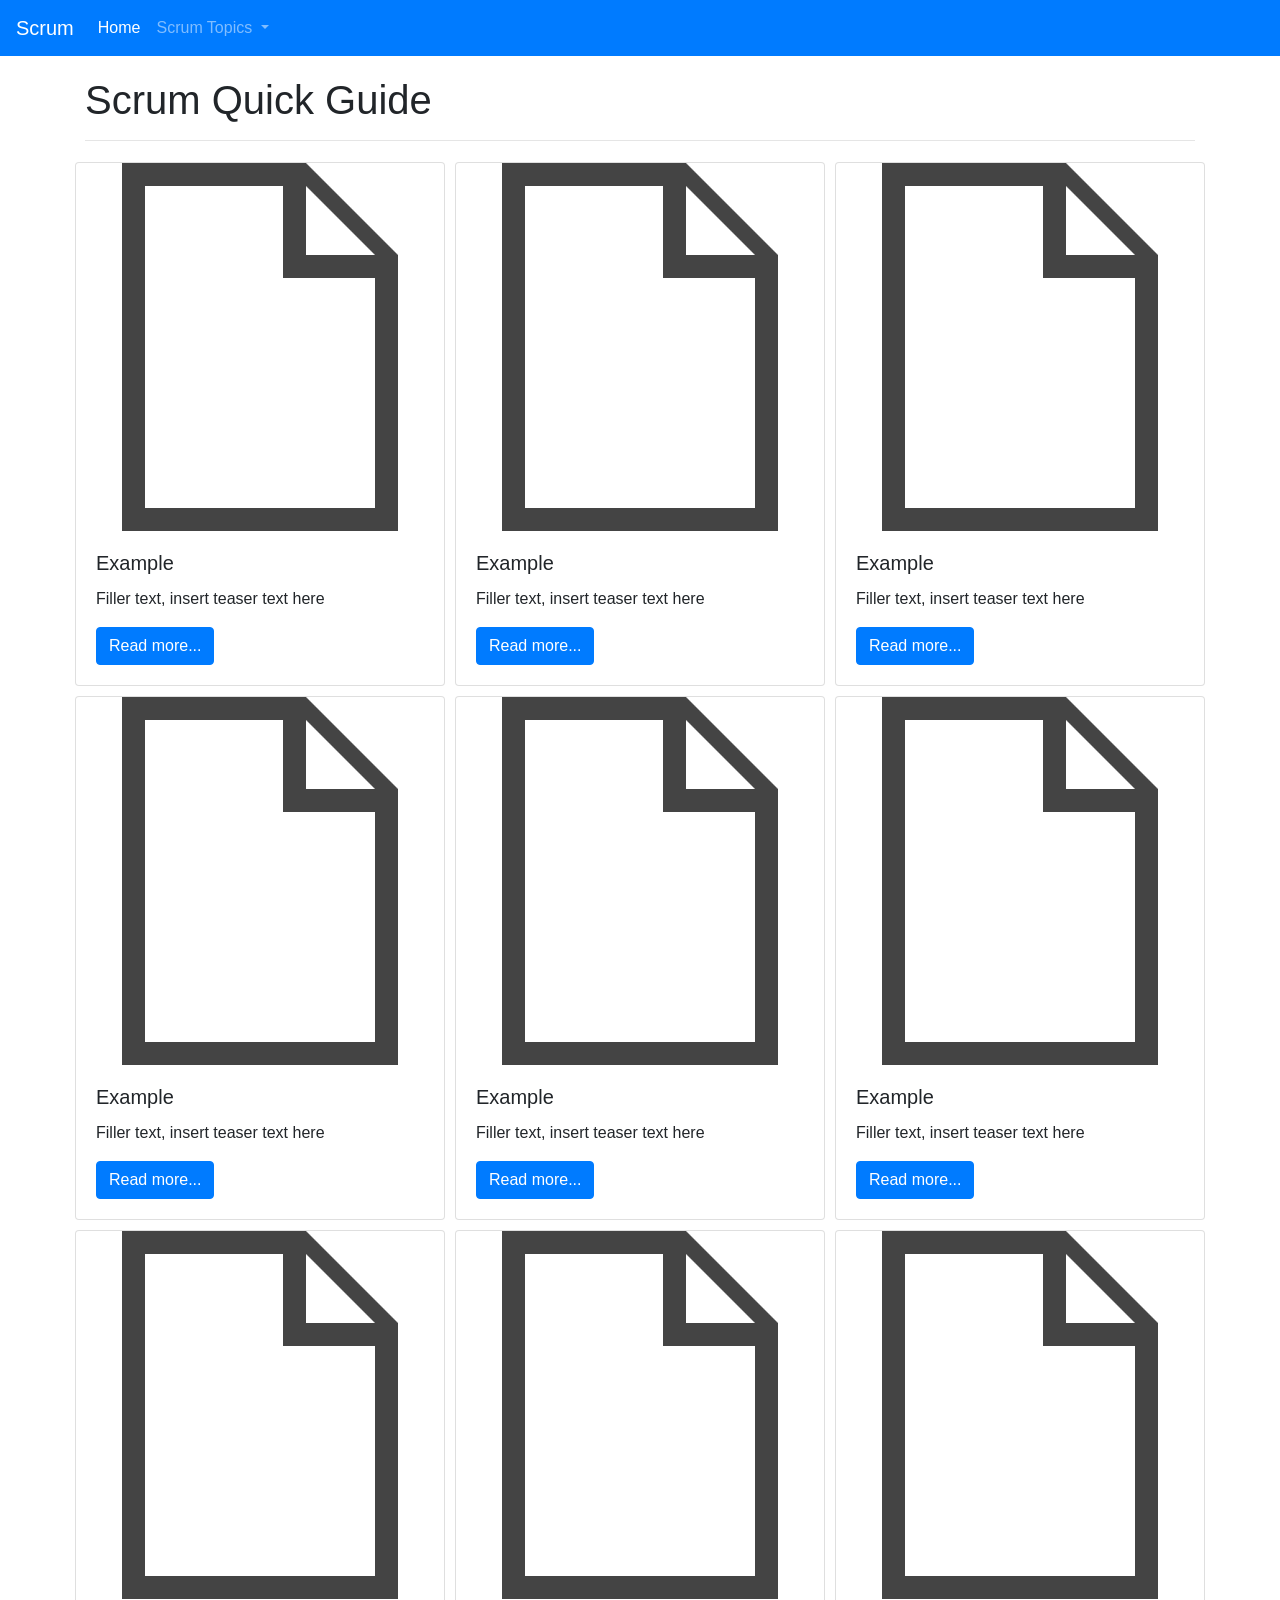
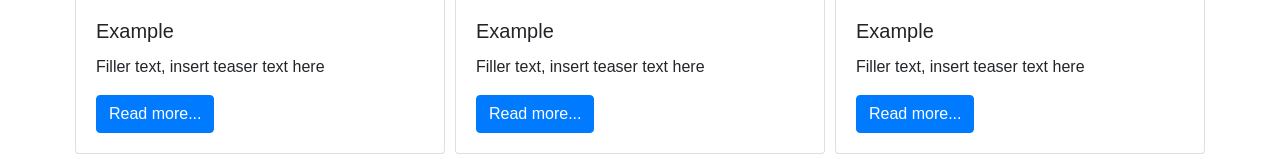
==== Index.html @ e41dbcb5 "Created a template for future webpages." ====
<!DOCTYPE html>
<html lang="en">

<head>
    <!-- Required meta tags -->
    <meta charset="utf-8">
    <meta name="viewport" content="width=device-width, initial-scale=1, shrink-to-fit=no">

    <title>Template Test Page</title>

    <!-- Bootstrap CSS -->
    <link rel="stylesheet" href="https://cdn.jsdelivr.net/npm/bootstrap@4.4.1/dist/css/bootstrap.min.css"
        integrity="sha384-Vkoo8x4CGsO3+Hhxv8T/Q5PaXtkKtu6ug5TOeNV6gBiFeWPGFN9MuhOf23Q9Ifjh" crossorigin="anonymous">

    <style>
        /* Add padding to body to prevent content from being hidden behind fixed navbar */
        body {
            padding-top: 56px;
            /* Approximate height of navbar */
        }
    </style>

</head>

<body>
    <nav class="navbar navbar-expand-lg navbar-dark bg-primary fixed-top">
        <a class="navbar-brand" href="#">Scrum</a>
        <button class="navbar-toggler" type="button" data-toggle="collapse" data-target="#navbarNavDropdown"
            aria-controls="navbarNavDropdown" aria-expanded="false" aria-label="Toggle navigation">
            <span class="navbar-toggler-icon"></span>
        </button>
        <div class="collapse navbar-collapse" id="navbarNavDropdown">
            <ul class="navbar-nav">
                <li class="nav-item active">
                    <a class="nav-link" href="#">Home <span class="sr-only">(current)</span></a>
                </li>
                <li class="nav-item dropdown">
                    <a class="nav-link dropdown-toggle" href="#" id="navbarDropdownMenuLink" role="button"
                        data-toggle="dropdown" aria-haspopup="true" aria-expanded="false">
                        Scrum Topics
                    </a>
                    <div class="dropdown-menu" aria-labelledby="navbarDropdownMenuLink">
                        <a class="dropdown-item" href="#">Action</a>
                        <a class="dropdown-item" href="#">Another action</a>
                        <a class="dropdown-item" href="#">Something else here</a>
                        <a class="dropdown-item" href="#">More Action</a>
                        <a class="dropdown-item" href="#">More more action</a>
                        <a class="dropdown-item" href="#">More Something else here</a>
                    </div>
                </li>
            </ul>
        </div>
    </nav>


    <div class="container" style="margin-top: 20px;">
        
        <h1>Scrum Quick Guide</h1>
        <hr>

        <div>
          <!---------------------------->

            <div class="row">
                <!-- each card is contained in a separate div. replace filler text for each webpage-->
                <div class="col" style="padding: 5px;">
                    <div class="card">
                        <img class="card-img-top" src="images/filler.png" alt="filler image">
                        <div class="card-body">
                            <h5 class="card-title">Example</h5>
                            <p class="card-text">Filler text, insert teaser text here</p>
                            <a href="" class="btn btn-primary">Read more...</a>   
                        </div>   
                    </div>
                </div>

                <div class="col" style="padding: 5px;">
                    <div class="card">
                        <img class="card-img-top" src="images/filler.png" alt="filler image">
                        <div class="card-body">
                            <h5 class="card-title">Example</h5>
                            <p class="card-text">Filler text, insert teaser text here</p>
                            <a href="" class="btn btn-primary">Read more...</a>   
                        </div>   
                    </div>
                </div>

                <div class="col" style="padding: 5px;">
                    <div class="card">
                        <img class="card-img-top" src="images/filler.png" alt="filler image">
                        <div class="card-body">
                            <h5 class="card-title">Example</h5>
                            <p class="card-text">Filler text, insert teaser text here</p>
                            <a href="" class="btn btn-primary">Read more...</a>   
                        </div>   
                    </div>
                </div>
            </div>

            <!---------------------------->

            <div class="row">
                <!-- each card is contained in a separate div. replace filler text for each webpage-->
                <div class="col" style="padding: 5px;">
                    <div class="card">
                        <img class="card-img-top" src="images/filler.png" alt="filler image">
                        <div class="card-body">
                            <h5 class="card-title">Example</h5>
                            <p class="card-text">Filler text, insert teaser text here</p>
                            <a href="" class="btn btn-primary">Read more...</a>   
                        </div>   
                    </div>
                </div>

                <div class="col" style="padding: 5px;">
                    <div class="card">
                        <img class="card-img-top" src="images/filler.png" alt="filler image">
                        <div class="card-body">
                            <h5 class="card-title">Example</h5>
                            <p class="card-text">Filler text, insert teaser text here</p>
                            <a href="" class="btn btn-primary">Read more...</a>   
                        </div>   
                    </div>
                </div>

                <div class="col" style="padding: 5px;">
                    <div class="card">
                        <img class="card-img-top" src="images/filler.png" alt="filler image">
                        <div class="card-body">
                            <h5 class="card-title">Example</h5>
                            <p class="card-text">Filler text, insert teaser text here</p>
                            <a href="" class="btn btn-primary">Read more...</a>   
                        </div>   
                    </div>
                </div>
            </div>
            
            <!---------------------------->

            <div class="row">
                <!-- each card is contained in a separate div. replace filler text for each webpage-->
                <div class="col" style="padding: 5px;">
                    <div class="card">
                        <img class="card-img-top" src="images/filler.png" alt="filler image">
                        <div class="card-body">
                            <h5 class="card-title">Example</h5>
                            <p class="card-text">Filler text, insert teaser text here</p>
                            <a href="" class="btn btn-primary">Read more...</a>   
                        </div>
                           
                    </div>
                </div>

                <div class="col" style="padding: 5px;">
                    <div class="card">
                        <img class="card-img-top" src="images/filler.png" alt="filler image">
                        <div class="card-body">
                            <h5 class="card-title">Example</h5>
                            <p class="card-text">Filler text, insert teaser text here</p>
                            <a href="" class="btn btn-primary">Read more...</a>   
                        </div>   
                    </div>
                </div>

                <div class="col" style="padding: 5px;">
                    <div class="card">
                        <img class="card-img-top" src="images/filler.png" alt="filler image">
                        <div class="card-body">
                            <h5 class="card-title">Example</h5>
                            <p class="card-text">Filler text, insert teaser text here</p>
                            <a href="" class="btn btn-primary">Read more...</a>   
                        </div>   
                    </div>
                </div>
            </div>

            <!---------------------------->

        </div>
    </div>

    <!-- Bootstrap JavaScript CDN -->
    <script src="https://code.jquery.com/jquery-3.4.1.slim.min.js"
        integrity="sha384-J6qa4849blE2+poT4WnyKhv5vZF5SrPo0iEjwBvKU7imGFAV0wwj1yYfoRSJoZ+n"
        crossorigin="anonymous"></script>
    <script src="https://cdn.jsdelivr.net/npm/popper.js@1.16.0/dist/umd/popper.min.js"
        integrity="sha384-Q6E9RHvbIyZFJoft+2mJbHaEWldlvI9IOYy5n3zV9zzTtmI3UksdQRVvoxMfooAo"
        crossorigin="anonymous"></script>
    <script src="https://cdn.jsdelivr.net/npm/bootstrap@4.4.1/dist/js/bootstrap.min.js"
        integrity="sha384-wfSDF2E50Y2D1uUdj0O3uMBJnjuUD4Ih7YwaYd1iqfktj0Uod8GCExl3Og8ifwB6"
        crossorigin="anonymous"></script>

</body>

</html>
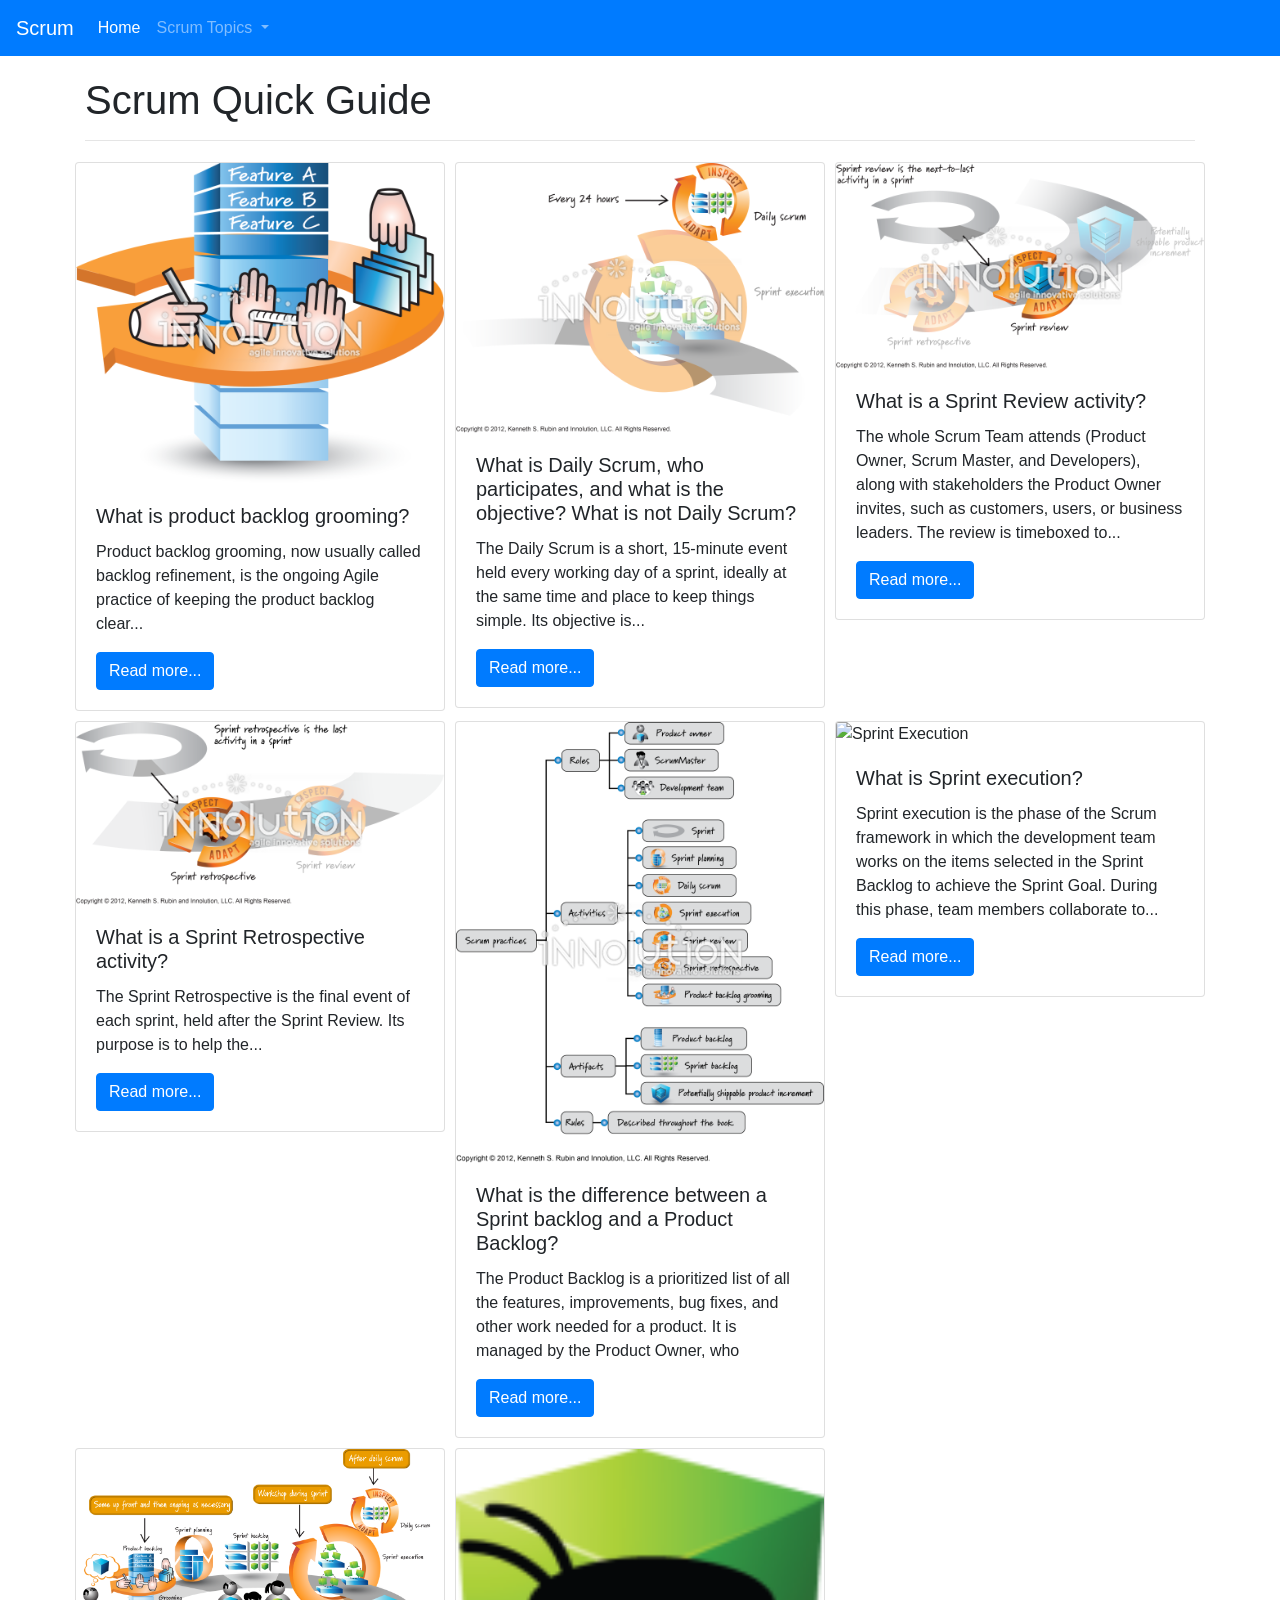
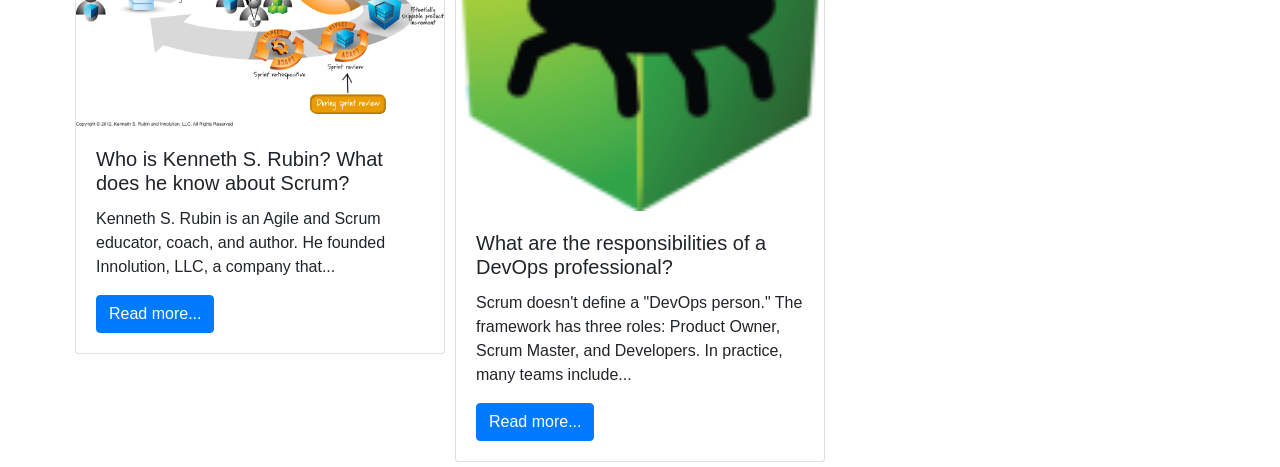
==== commit 8e839537: "Added Index.html and fixed title in devops.html" ====
--- a/Index.html
+++ b/Index.html
@@ -6,7 +6,7 @@
     <meta charset="utf-8">
     <meta name="viewport" content="width=device-width, initial-scale=1, shrink-to-fit=no">
 
-    <title>Template Test Page</title>
+    <title>Index</title>
 
     <!-- Bootstrap CSS -->
     <link rel="stylesheet" href="https://cdn.jsdelivr.net/npm/bootstrap@4.4.1/dist/css/bootstrap.min.css"
@@ -65,33 +65,35 @@
                 <!-- each card is contained in a separate div. replace filler text for each webpage-->
                 <div class="col" style="padding: 5px;">
                     <div class="card">
-                        <img class="card-img-top" src="images/filler.png" alt="filler image">
+                        <img class="card-img-top" src="images/productbackloggrooming.png" alt="A picture of PBL grooming">
                         <div class="card-body">
-                            <h5 class="card-title">Example</h5>
-                            <p class="card-text">Filler text, insert teaser text here</p>
-                            <a href="" class="btn btn-primary">Read more...</a>   
+                            <h5 class="card-title">What is product backlog grooming?</h5>
+                            <p class="card-text">Product backlog grooming, now usually called backlog refinement, is the ongoing Agile practice of keeping the product backlog clear...</p>
+                            <a href="pblgrooming.html" class="btn btn-primary">Read more...</a>   
                         </div>   
                     </div>
                 </div>
 
                 <div class="col" style="padding: 5px;">
                     <div class="card">
-                        <img class="card-img-top" src="images/filler.png" alt="filler image">
+                        <img class="card-img-top" src="images/dailyscrum.png" alt="A pic of daily scrum">
                         <div class="card-body">
-                            <h5 class="card-title">Example</h5>
-                            <p class="card-text">Filler text, insert teaser text here</p>
-                            <a href="" class="btn btn-primary">Read more...</a>   
+                            <h5 class="card-title">What is Daily Scrum, who participates, and what is the objective? What is not Daily Scrum?</h5>
+                            <p class="card-text">The Daily Scrum is a short, 15-minute event held every working day of a sprint, ideally at the same time and place to 
+                keep things simple. Its objective is...</p>
+                            <a href="dailyscrum.html" class="btn btn-primary">Read more...</a>   
                         </div>   
                     </div>
                 </div>
 
                 <div class="col" style="padding: 5px;">
                     <div class="card">
-                        <img class="card-img-top" src="images/filler.png" alt="filler image">
+                        <img class="card-img-top" src="images/sprintreview.png" alt="Sprint review image">
                         <div class="card-body">
-                            <h5 class="card-title">Example</h5>
-                            <p class="card-text">Filler text, insert teaser text here</p>
-                            <a href="" class="btn btn-primary">Read more...</a>   
+                            <h5 class="card-title">What is a Sprint Review activity?</h5>
+                            <p class="card-text">The whole Scrum Team attends (Product Owner, Scrum Master, and Developers), along with stakeholders the Product Owner invites, 
+                such as customers, users, or business leaders. The review is timeboxed to...</p>
+                            <a href="sprintreview.html" class="btn btn-primary">Read more...</a>   
                         </div>   
                     </div>
                 </div>
@@ -103,33 +105,34 @@
                 <!-- each card is contained in a separate div. replace filler text for each webpage-->
                 <div class="col" style="padding: 5px;">
                     <div class="card">
-                        <img class="card-img-top" src="images/filler.png" alt="filler image">
+                        <img class="card-img-top" src="images/sprintretrospective.png" alt="Sprint review image">
                         <div class="card-body">
-                            <h5 class="card-title">Example</h5>
-                            <p class="card-text">Filler text, insert teaser text here</p>
-                            <a href="" class="btn btn-primary">Read more...</a>   
+                            <h5 class="card-title">What is a Sprint Retrospective activity?</h5>
+                            <p class="card-text">The Sprint Retrospective is the final event of each sprint, held after the Sprint Review. 
+                Its purpose is to help the...</p>
+                            <a href="sprintreview.html" class="btn btn-primary">Read more...</a>   
                         </div>   
                     </div>
                 </div>
 
                 <div class="col" style="padding: 5px;">
                     <div class="card">
-                        <img class="card-img-top" src="images/filler.png" alt="filler image">
+                        <img class="card-img-top" src="images/product-sprint.png" alt="product-sprint">
                         <div class="card-body">
-                            <h5 class="card-title">Example</h5>
-                            <p class="card-text">Filler text, insert teaser text here</p>
-                            <a href="" class="btn btn-primary">Read more...</a>   
+                            <h5 class="card-title">What is the difference between a Sprint backlog and a Product Backlog?</h5>
+                            <p class="card-text">The Product Backlog is a prioritized list of all the features, improvements, bug fixes, and other work needed for a product. It is managed by the Product Owner, who</p>
+                            <a href="sprintbacklog.html" class="btn btn-primary">Read more...</a>   
                         </div>   
                     </div>
                 </div>
 
                 <div class="col" style="padding: 5px;">
                     <div class="card">
-                        <img class="card-img-top" src="images/filler.png" alt="filler image">
+                        <img class="card-img-top" src="images/sprint-execution.png" alt="Sprint Execution">
                         <div class="card-body">
-                            <h5 class="card-title">Example</h5>
-                            <p class="card-text">Filler text, insert teaser text here</p>
-                            <a href="" class="btn btn-primary">Read more...</a>   
+                            <h5 class="card-title">What is Sprint execution?</h5>
+                            <p class="card-text">Sprint execution is the phase of the Scrum framework in which the development team works on the items selected in the Sprint Backlog to achieve the Sprint Goal. During this phase, team members collaborate to...</p>
+                            <a href="sprintexecution.html" class="btn btn-primary">Read more...</a>   
                         </div>   
                     </div>
                 </div>
@@ -141,11 +144,13 @@
                 <!-- each card is contained in a separate div. replace filler text for each webpage-->
                 <div class="col" style="padding: 5px;">
                     <div class="card">
-                        <img class="card-img-top" src="images/filler.png" alt="filler image">
+                        <img class="card-img-top" src="images/scrumteam.png"
+                    alt="Illustration of Scrum teamwork, planning, collaboration, and continuous improvement">
                         <div class="card-body">
-                            <h5 class="card-title">Example</h5>
-                            <p class="card-text">Filler text, insert teaser text here</p>
-                            <a href="" class="btn btn-primary">Read more...</a>   
+                            <h5 class="card-title">Who is Kenneth S. Rubin? What does he know about Scrum?</h5>
+                            <p class="card-text">Kenneth S. Rubin is an Agile and Scrum educator, coach, and author. He founded Innolution, LLC,
+    a company that...</p>
+                            <a href="kennethrubin.html" class="btn btn-primary">Read more...</a>   
                         </div>
                            
                     </div>
@@ -153,24 +158,17 @@
 
                 <div class="col" style="padding: 5px;">
                     <div class="card">
-                        <img class="card-img-top" src="images/filler.png" alt="filler image">
+                        <img class="card-img-top" src="images/bug.png" alt="Cockroach in green box">
                         <div class="card-body">
-                            <h5 class="card-title">Example</h5>
-                            <p class="card-text">Filler text, insert teaser text here</p>
-                            <a href="" class="btn btn-primary">Read more...</a>   
+                            <h5 class="card-title">What are the responsibilities of a DevOps professional?</h5>
+                            <p class="card-text">Scrum doesn't define a "DevOps person." The framework has three roles: Product Owner, Scrum Master, and Developers. In practice, many teams include...</p>
+                            <a href="devops.html" class="btn btn-primary">Read more...</a>   
                         </div>   
                     </div>
                 </div>
 
                 <div class="col" style="padding: 5px;">
-                    <div class="card">
-                        <img class="card-img-top" src="images/filler.png" alt="filler image">
-                        <div class="card-body">
-                            <h5 class="card-title">Example</h5>
-                            <p class="card-text">Filler text, insert teaser text here</p>
-                            <a href="" class="btn btn-primary">Read more...</a>   
-                        </div>   
-                    </div>
+                   
                 </div>
             </div>
 
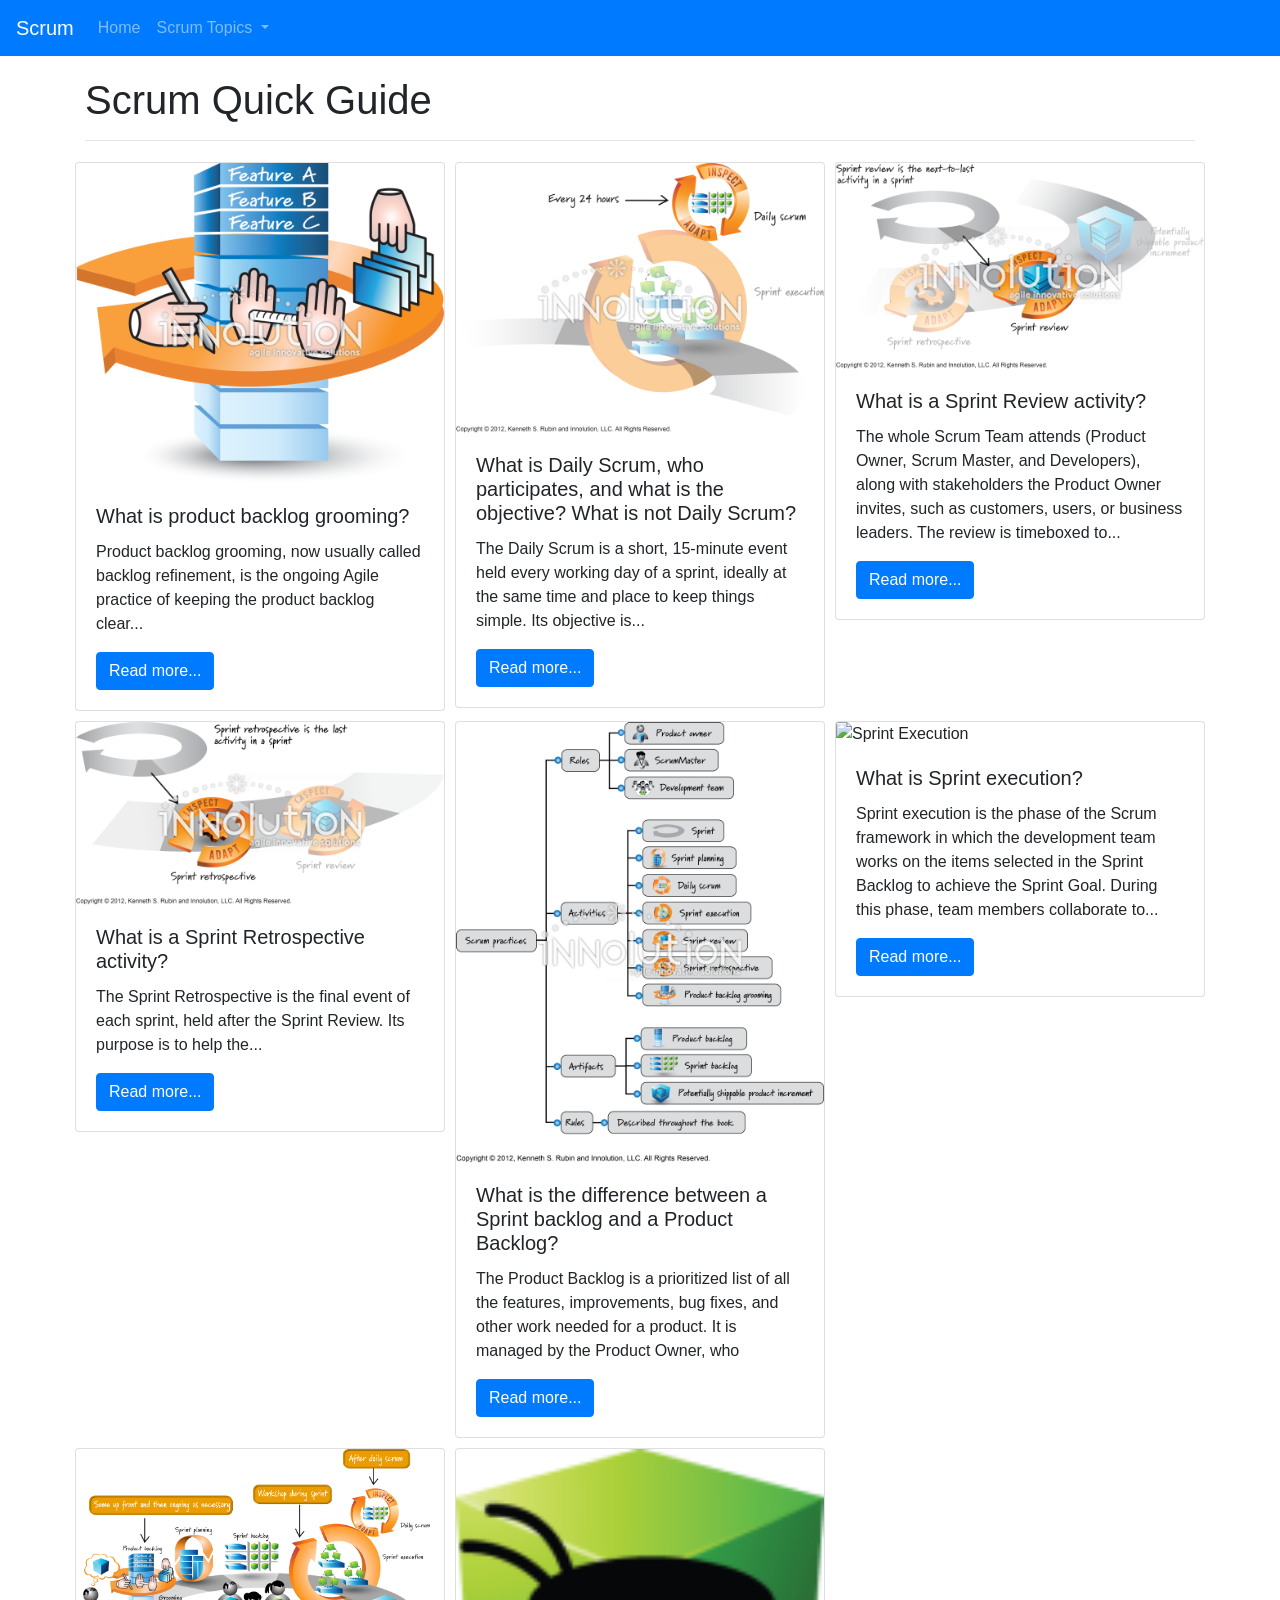
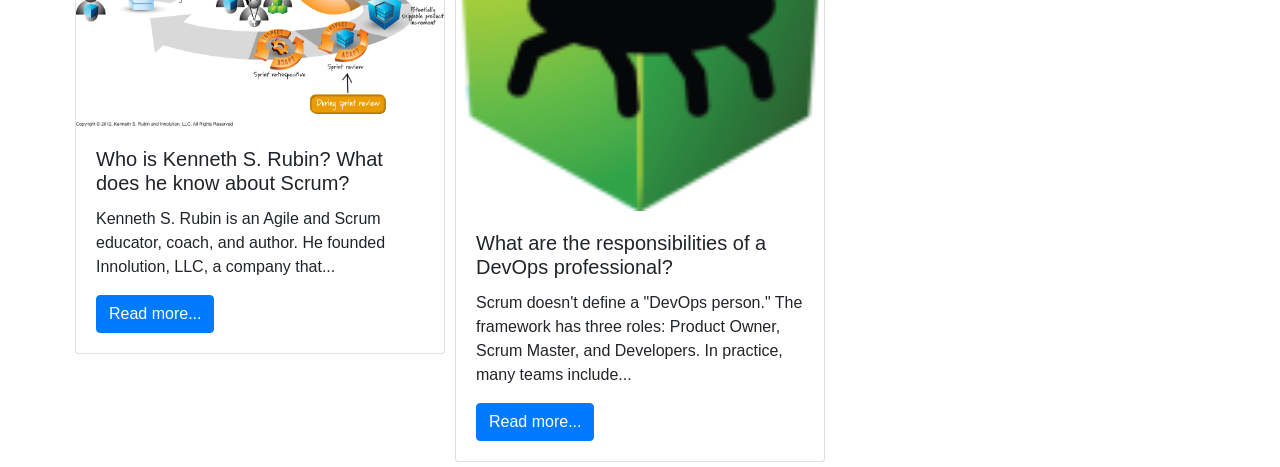
==== commit 348b779b: "Updated navigation menus across Scrum webpages" ====
--- a/Index.html
+++ b/Index.html
@@ -1,3 +1,4 @@
+
 <!DOCTYPE html>
 <html lang="en">
 
@@ -23,34 +24,71 @@
 </head>
 
 <body>
-    <nav class="navbar navbar-expand-lg navbar-dark bg-primary fixed-top">
-        <a class="navbar-brand" href="#">Scrum</a>
-        <button class="navbar-toggler" type="button" data-toggle="collapse" data-target="#navbarNavDropdown"
-            aria-controls="navbarNavDropdown" aria-expanded="false" aria-label="Toggle navigation">
-            <span class="navbar-toggler-icon"></span>
-        </button>
-        <div class="collapse navbar-collapse" id="navbarNavDropdown">
-            <ul class="navbar-nav">
-                <li class="nav-item active">
-                    <a class="nav-link" href="#">Home <span class="sr-only">(current)</span></a>
-                </li>
-                <li class="nav-item dropdown">
-                    <a class="nav-link dropdown-toggle" href="#" id="navbarDropdownMenuLink" role="button"
-                        data-toggle="dropdown" aria-haspopup="true" aria-expanded="false">
-                        Scrum Topics
-                    </a>
-                    <div class="dropdown-menu" aria-labelledby="navbarDropdownMenuLink">
-                        <a class="dropdown-item" href="#">Action</a>
-                        <a class="dropdown-item" href="#">Another action</a>
-                        <a class="dropdown-item" href="#">Something else here</a>
-                        <a class="dropdown-item" href="#">More Action</a>
-                        <a class="dropdown-item" href="#">More more action</a>
-                        <a class="dropdown-item" href="#">More Something else here</a>
-                    </div>
-                </li>
-            </ul>
-        </div>
-    </nav>
+<nav class="navbar navbar-expand-lg navbar-dark bg-primary fixed-top">
+    <a class="navbar-brand" href="Index.html">Scrum</a>
+
+    <button class="navbar-toggler" type="button" data-toggle="collapse"
+        data-target="#navbarNavDropdown" aria-controls="navbarNavDropdown"
+        aria-expanded="false" aria-label="Toggle navigation">
+        <span class="navbar-toggler-icon"></span>
+    </button>
+
+    <div class="collapse navbar-collapse" id="navbarNavDropdown">
+        <ul class="navbar-nav">
+
+            <li class="nav-item">
+                <a class="nav-link" href="Index.html">Home</a>
+            </li>
+
+            <li class="nav-item dropdown">
+                <a class="nav-link dropdown-toggle" href="#"
+                    id="navbarDropdownMenuLink" role="button"
+                    data-toggle="dropdown" aria-haspopup="true"
+                    aria-expanded="false">
+                    Scrum Topics
+                </a>
+
+                <div class="dropdown-menu"
+                    aria-labelledby="navbarDropdownMenuLink">
+
+                    <a class="dropdown-item" href="pblgrooming.html">
+                        Product Backlog Grooming
+                    </a>
+
+                    <a class="dropdown-item" href="sprintbacklog.html">
+                        Sprint Backlog
+                    </a>
+
+                    <a class="dropdown-item" href="sprintexecution.html">
+                        Sprint Execution
+                    </a>
+
+                    <a class="dropdown-item" href="dailyscrum.html">
+                        Daily Scrum
+                    </a>
+
+                    <a class="dropdown-item" href="sprintreview.html">
+                        Sprint Review
+                    </a>
+
+                    <a class="dropdown-item" href="sprintretrospective.html">
+                        Sprint Retrospective
+                    </a>
+
+                    <a class="dropdown-item" href="kennethrubin.html">
+                        Kenneth S. Rubin
+                    </a>
+
+                    <a class="dropdown-item" href="devops.html">
+                        DevOps
+                    </a>
+
+                </div>
+            </li>
+
+        </ul>
+    </div>
+</nav>
 
 
     <div class="container" style="margin-top: 20px;">
@@ -190,4 +228,4 @@
 
 </body>
 
-</html>+</html>
